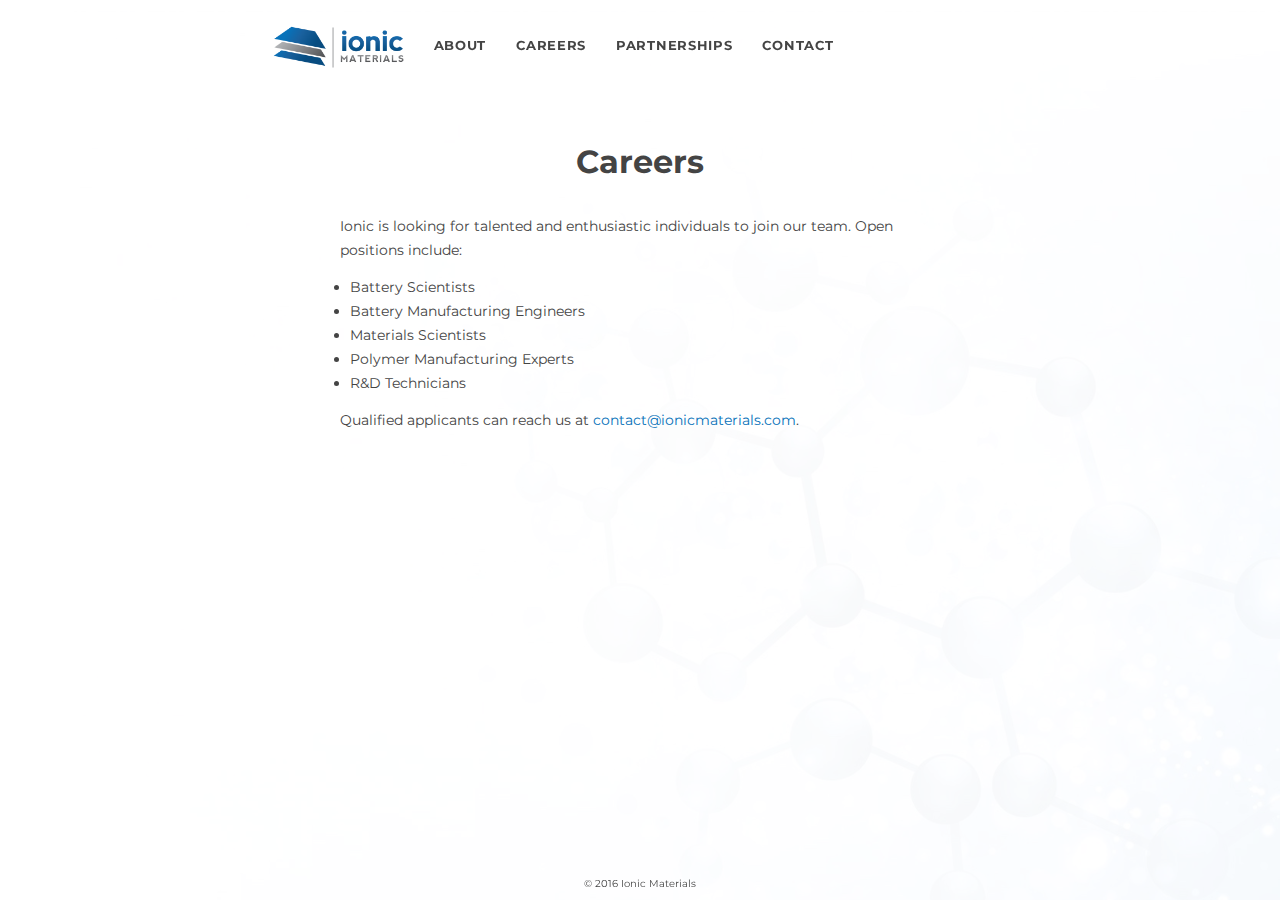
==== careers/index.html @ 360fc802 "add independent pages" ====
<!DOCTYPE html>
<html >
<head>
  <meta name="viewport" content="width=device-width, initial-scale=1.0, maximum-scale=1.0, user-scalable=no"/>
  <meta charset="UTF-8">
  <title>Careers | Ionic Materials</title>
  <link rel="stylesheet" href="/css/style.css">
</head>

<body>
<div id="header">
  <div class="header-content">
    <a class="nav" href="/">
      <img class="logo" src="/assets/logo.png"/>
    </a>
    <div class="menu">
      <a class="desktop nav" href="/about">About</a>
      <a class="desktop nav" href="/careers">Careers</a>
      <a class="desktop nav" href="/partnerships">Partnerships</a>
      <a class="desktop nav" href="/contact">Contact</a>
    </div>
  </div>
</div>
<a class="mobile" href="#" id="open-mobile-menu">&equiv;</a>
<div class="header-spacer"></div>

<section class="content">
  <h1 class="headline">
    Careers
  </h1>
  <div class="body">
    <p>
      Ionic is looking for talented and enthusiastic individuals to join our team. Open positions include:
    </p>
    <li>Battery Scientists</li>
    <li>Battery Manufacturing Engineers</li>
    <li>Materials Scientists</li>
    <li>Polymer Manufacturing Experts</li>
    <li>R&D Technicians</li>
    <p>
      Qualified applicants can reach us at <a href="mailto:contact@ionicmaterials.com">contact@ionicmaterials.com</a>.
    </p>
  </div>
</section>

<div class="footer">
  <div class="footer-content">
    &copy; 2016 Ionic Materials
  </div>
</div>

<div id="mobile-menu" class="hide">
  <a id="close-mobile-menu">&Cross;</a>
  <a class="nav" href="/">Home</a>
  <a class="nav" href="/about">About</a>
  <a class="nav" href="/careers">Careers</a>
  <a class="nav" href="/partnerships">Partnerships</a>
  <a class="nav" href="/contact">Contact</a>
</div>

<script src='http://cdnjs.cloudflare.com/ajax/libs/jquery/2.1.3/jquery.min.js'></script>
<script src="/js/index.js"></script>

</body>
</html>
---- css/style.css ----
@import url(https://fonts.googleapis.com/css?family=Montserrat:400,700);
body, html {
  height: 100%;
  margin: 0;
  font-family: "Montserrat", sans-serif;
  color: #444;
  font-size: 14px;
  background: url(../assets/background.jpg) no-repeat center center fixed;
  background-size: cover;
  background-color: rgba(255, 255, 255, 0.6);
  background-blend-mode: lighten;
}

p, li {
  line-height: 1.7;
}

a {
  cursor: pointer;
}

.content {
  padding: 0 15px;
}
.content .headline {
  max-width: 540px;
  margin: 50px auto 30px;
  font-size: 32px;
  line-height: 1.4;
  font-weight: 700;
  text-align: center;
}
@media only screen and (max-width: 480px) {
  .content .headline {
    font-size: 21px;
  }
}
.content .body {
  max-width: 600px;
  margin: 0 auto;
}
.content .body.index {
  text-align: center;
  max-width: 460px;
}
.content li {
  text-align: left;
  margin-left: 10px;
}
.content a {
  color: #0671B9;
  -webkit-transition: all 0.3s ease-out;
  transition: all 0.3s ease-out;
  text-decoration: none;
}
.content a:hover {
  background-color: #0671B9;
  color: white;
}

.header-spacer {
  height: 90px;
}

#header {
  position: fixed;
  width: 100%;
  height: 90px;
  line-height: 90px;
  -webkit-transition: all ease-out 0.5s;
  transition: all ease-out 0.5s;
}
#header.sticky {
  background-color: #F2F4F7;
  box-shadow: 0 0 3px #333;
}
#header .header-content {
  max-width: 760px;
  margin: 0 auto;
  vertical-align: middle;
  height: 100%;
  padding: 0 10px;
}
#header .logo {
  height: 42px;
  vertical-align: middle;
  display: inline-block;
}
#header .menu {
  display: inline-block;
}
#header a {
  color: #444;
  text-decoration: none;
  display: inline-block;
  padding: 0 13px;
  text-transform: uppercase;
  font-weight: 700;
  letter-spacing: 0.7px;
  font-size: 13px;
  -webkit-transition: all ease-out 0.15s;
  transition: all ease-out 0.15s;
  border-bottom: 0px solid #0671B9;
}
@media only screen and (min-width: 480px) {
  #header a:hover {
    background-color: rgba(0, 0, 0, 0.03);
    color: black;
    border-bottom-width: 5px;
  }
  #header a:hover .logo {
    -webkit-filter: saturate(0%) contrast(0%) brightness(40%);
            filter: saturate(0%) contrast(0%) brightness(40%);
  }
}

.hide {
  display: none !important;
}

.footer {
  position: fixed;
  bottom: 0;
  width: 100%;
  text-align: center;
  font-size: 10px;
  margin: 100px 0 10px;
}
@media only screen and (max-width: 480px) {
  .footer {
    position: inherit;
  }
}

.mobile {
  display: none !important;
}

@media only screen and (max-width: 480px) {
  .mobile {
    display: inherit !important;
  }

  .desktop {
    display: none !important;
  }
}
#mobile-menu {
  z-index: 10;
  position: fixed;
  top: 0%;
  width: 100%;
  height: 100%;
  padding-top: 70px;
  background-color: rgba(0, 0, 0, 0.88);
  text-align: center;
  -webkit-transition: top ease-out 0.1s;
  transition: top ease-out 0.1s;
}
#mobile-menu a {
  display: block;
  color: white;
  text-decoration: none;
  font-size: 21px;
  padding: 10px 0;
}
#mobile-menu a:active, #mobile-menu a:hover {
  font-weight: 700;
}
#mobile-menu #close-mobile-menu {
  font-size: 80px;
  position: absolute;
  padding: 25px;
  right: -2px;
  top: -40px;
}
#mobile-menu.show {
  top: 0%;
}
#mobile-menu.hide {
  top: 100%;
}

#open-mobile-menu {
  text-decoration: none;
  font-size: 40px;
  right: 0px;
  top: -8px;
  padding: 20px;
  position: fixed;
  color: #444;
}
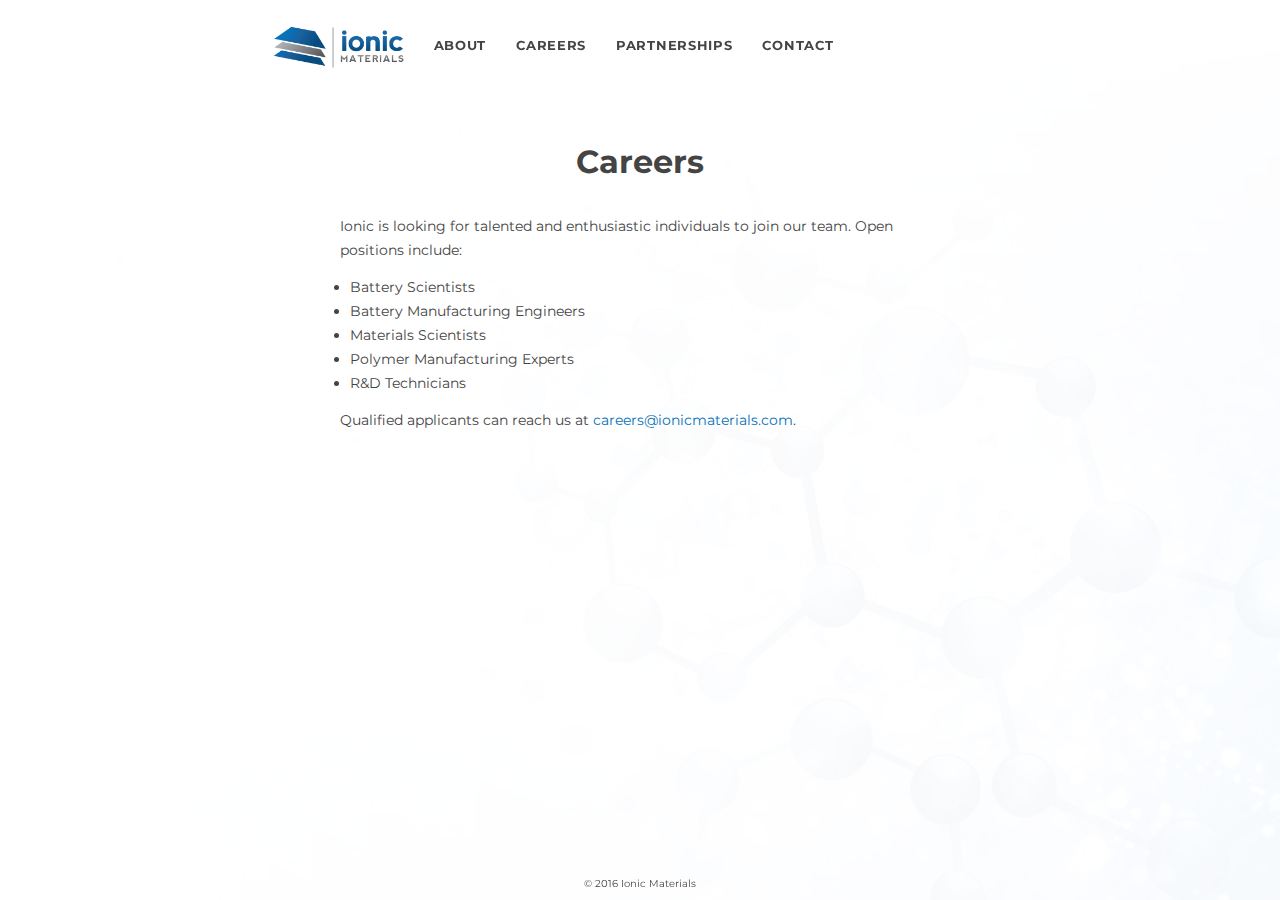
==== commit 27701db5: "add careers@ionicmaterials.com" ====
--- a/careers/index.html
+++ b/careers/index.html
@@ -38,7 +38,7 @@
     <li>Polymer Manufacturing Experts</li>
     <li>R&D Technicians</li>
     <p>
-      Qualified applicants can reach us at <a href="mailto:contact@ionicmaterials.com">contact@ionicmaterials.com</a>.
+      Qualified applicants can reach us at <a href="mailto:careers@ionicmaterials.com">careers@ionicmaterials.com</a>.
     </p>
   </div>
 </section>
--- a/css/style.css
+++ b/css/style.css
@@ -30,7 +30,7 @@
   font-weight: 700;
   text-align: center;
 }
-@media only screen and (max-width: 480px) {
+@media only screen and (max-width: 600px) {
   .content .headline {
     font-size: 21px;
   }
@@ -102,7 +102,7 @@
   transition: all ease-out 0.15s;
   border-bottom: 0px solid #0671B9;
 }
-@media only screen and (min-width: 480px) {
+@media only screen and (min-width: 600px) {
   #header a:hover {
     background-color: rgba(0, 0, 0, 0.03);
     color: black;
@@ -126,7 +126,7 @@
   font-size: 10px;
   margin: 100px 0 10px;
 }
-@media only screen and (max-width: 480px) {
+@media only screen and (max-width: 600px) {
   .footer {
     position: inherit;
   }
@@ -136,7 +136,7 @@
   display: none !important;
 }
 
-@media only screen and (max-width: 480px) {
+@media only screen and (max-width: 600px) {
   .mobile {
     display: inherit !important;
   }
